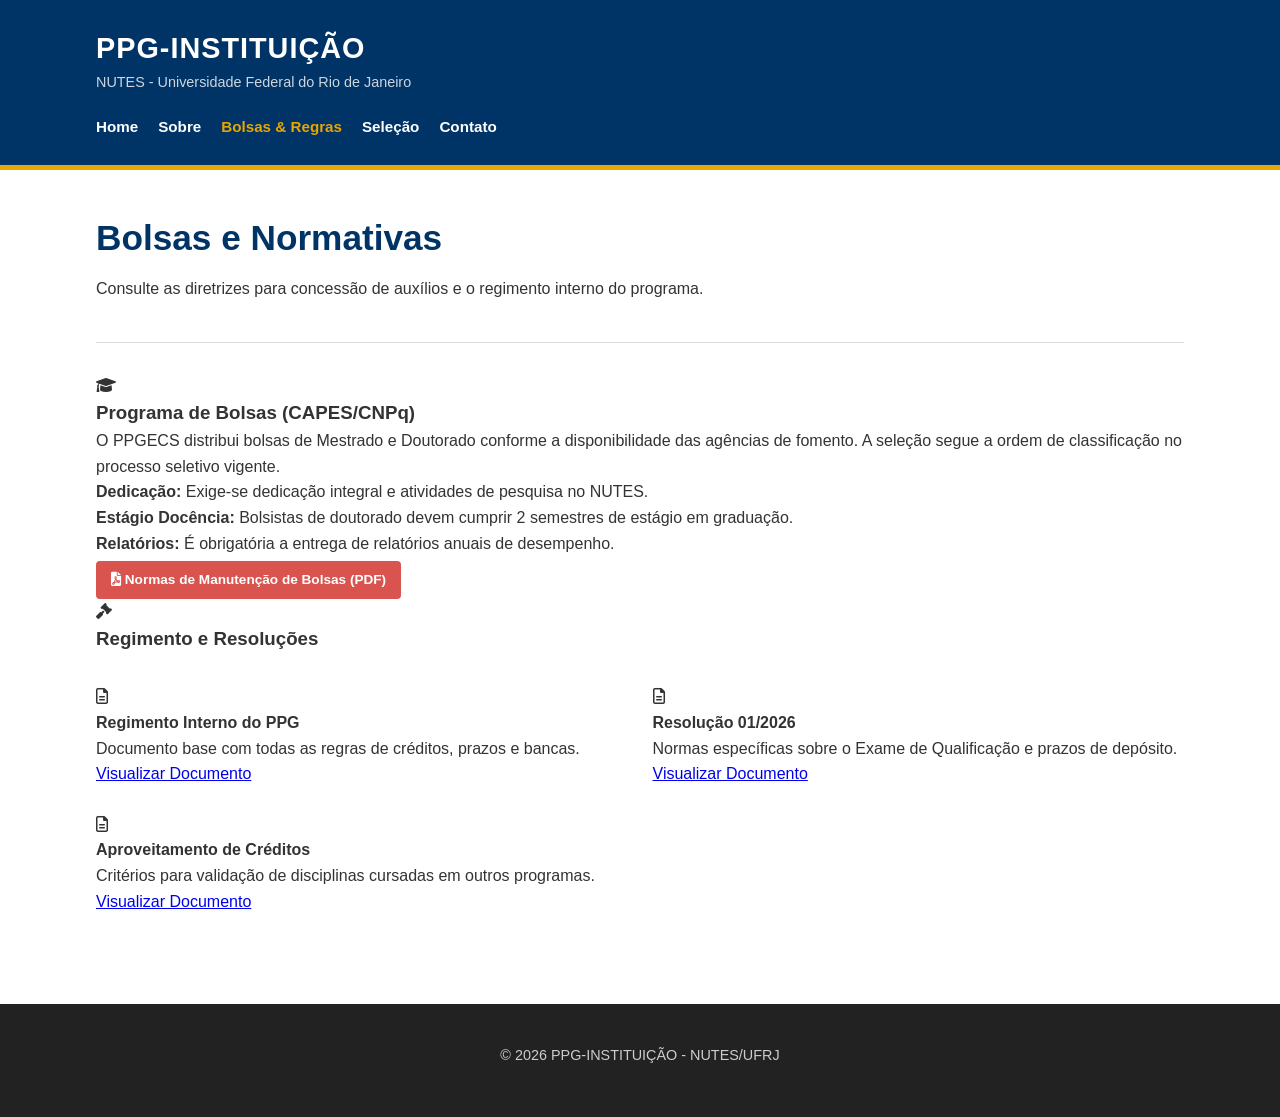
==== bolsas.html @ 541af4d6 "Add files via upload" ====
<!DOCTYPE html>
<html lang="pt-br">
<head>
    <meta charset="UTF-8">
    <meta name="viewport" content="width=device-width, initial-scale=1.0">
    <title>Bolsas e Regulamentos | PPG-INSTITUIÇÃO</title>
    <link rel="stylesheet" href="style.css">
    <link rel="stylesheet" href="https://cdnjs.cloudflare.com/ajax/libs/font-awesome/6.0.0/css/all.min.css">
</head>
<body>

    <header>
        <div class="container">
            <div class="logo">
                <h1>PPG-INSTITUIÇÃO</h1>
                <p>NUTES - Universidade Federal do Rio de Janeiro</p>
            </div>
            <nav>
                <ul>
                    <li><a href="index.html">Home</a></li>
                    <li><a href="sobre.html">Sobre</a></li>
                    <li><a href="bolsas.html" class="active">Bolsas & Regras</a></li>
                    <li><a href="selecao.html">Seleção</a></li>
                    <li><a href="contato.html">Contato</a></li>
                </ul>
            </nav>
        </div>
    </header>

    <main class="container">
        <section class="page-header">
            <h2>Bolsas e Normativas</h2>
            <p>Consulte as diretrizes para concessão de auxílios e o regimento interno do programa.</p>
        </section>

        <section class="info-block">
            <div class="section-title">
                <i class="fas fa-graduation-cap"></i>
                <h3>Programa de Bolsas (CAPES/CNPq)</h3>
            </div>
            <div class="content-card">
                <p>O PPGECS distribui bolsas de Mestrado e Doutorado conforme a disponibilidade das agências de fomento. A seleção segue a ordem de classificação no processo seletivo vigente.</p>
                <ul class="regra-lista">
                    <li><strong>Dedicação:</strong> Exige-se dedicação integral e atividades de pesquisa no NUTES.</li>
                    <li><strong>Estágio Docência:</strong> Bolsistas de doutorado devem cumprir 2 semestres de estágio em graduação.</li>
                    <li><strong>Relatórios:</strong> É obrigatória a entrega de relatórios anuais de desempenho.</li>
                </ul>
                <a href="#" class="btn-pdf"><i class="fas fa-file-pdf"></i> Normas de Manutenção de Bolsas (PDF)</a>
            </div>
        </section>

        <section class="info-block">
            <div class="section-title">
                <i class="fas fa-gavel"></i>
                <h3>Regimento e Resoluções</h3>
            </div>
            <div class="regulamento-grid">
                <div class="doc-item">
                    <div class="doc-icon"><i class="far fa-file-alt"></i></div>
                    <div class="doc-text">
                        <h4>Regimento Interno do PPG</h4>
                        <p>Documento base com todas as regras de créditos, prazos e bancas.</p>
                        <a href="#">Visualizar Documento</a>
                    </div>
                </div>

                <div class="doc-item">
                    <div class="doc-icon"><i class="far fa-file-alt"></i></div>
                    <div class="doc-text">
                        <h4>Resolução 01/2026</h4>
                        <p>Normas específicas sobre o Exame de Qualificação e prazos de depósito.</p>
                        <a href="#">Visualizar Documento</a>
                    </div>
                </div>

                <div class="doc-item">
                    <div class="doc-icon"><i class="far fa-file-alt"></i></div>
                    <div class="doc-text">
                        <h4>Aproveitamento de Créditos</h4>
                        <p>Critérios para validação de disciplinas cursadas em outros programas.</p>
                        <a href="#">Visualizar Documento</a>
                    </div>
                </div>
            </div>
        </section>
    </main>

    <footer>
        <div class="container">
            <p>&copy; 2026 PPG-INSTITUIÇÃO - NUTES/UFRJ</p>
        </div>
    </footer>

</body>
</html>
---- style.css ----
/* ARQUIVO: style.css
   ESTILO: Institucional / Acadêmico (Inspirado na UFRJ)
*/

/* --- 1. CONFIGURAÇÕES GERAIS E VARIÁVEIS --- */
:root {
    --ufrj-blue: #003366;     /* Azul Marinho Oficial */
    --ufrj-gold: #e7a600;     /* Dourado de Detalhe */
    --light-gray: #f4f4f4;    /* Fundo de seções */
    --border-color: #ddd;     /* Bordas de tabelas e cards */
    --text-color: #333;       /* Cor principal do texto */
    --white: #ffffff;
    --danger-red: #d9534f;    /* Cor para PDFs e Alertas */
}

* {
    box-sizing: border-box;
    margin: 0;
    padding: 0;
}

body {
    font-family: 'Segoe UI', Roboto, Helvetica, Arial, sans-serif;
    line-height: 1.6;
    color: var(--text-color);
    background-color: #fff;
}

.container {
    width: 85%;
    max-width: 1200px;
    margin: auto;
    overflow: hidden;
}

/* --- 2. CABEÇALHO E NAVEGAÇÃO --- */
header {
    background: var(--ufrj-blue);
    color: var(--white);
    padding: 25px 0;
    border-bottom: 5px solid var(--ufrj-gold);
}

header .logo h1 {
    font-size: 1.8rem;
    letter-spacing: 1px;
}

header .logo p {
    font-size: 0.9rem;
    opacity: 0.8;
}

nav {
    margin-top: 20px;
}

nav ul {
    list-style: none;
    display: flex;
    flex-wrap: wrap;
    gap: 20px;
}

nav a {
    color: var(--white);
    text-decoration: none;
    font-weight: 600;
    font-size: 0.95rem;
    transition: color 0.3s;
}

nav a:hover, nav a.active {
    color: var(--ufrj-gold);
}

/* --- 3. COMPONENTES DE PÁGINA (HERO & HEADERS) --- */
.page-header {
    padding: 40px 0;
    border-bottom: 1px solid var(--border-color);
    margin-bottom: 30px;
}

.page-header h2 {
    color: var(--ufrj-blue);
    font-size: 2.2rem;
    margin-bottom: 10px;
}

/* --- 4. TABELAS ACADÊMICAS (Seleção, Disciplinas, Calendário) --- */
.data-table {
    width: 100%;
    border-collapse: collapse;
    margin: 20px 0;
    background: var(--white);
}

.data-table th {
    background: var(--ufrj-blue);
    color: var(--white);
    text-align: left;
    padding: 15px;
}

.data-table td {
    padding: 12px 15px;
    border-bottom: 1px solid var(--border-color);
}

.data-table tr:nth-child(even) { background: #f9f9f9; }
.data-table tr:hover { background: #f1f1f1; }

.highlight-row { background-color: #fdfae6 !important; }

/* --- 5. CARDS E GRIDS (Docentes, Coordenação, Linhas) --- */
.docentes-grid, .coord-grid, .regulamento-grid {
    display: grid;
    grid-template-columns: repeat(auto-fill, minmax(350px, 1fr));
    gap: 25px;
    margin: 30px 0;
}

.docente-card, .coord-card, .linha-box {
    background: var(--white);
    border: 1px solid var(--border-color);
    border-left: 5px solid var(--ufrj-blue);
    padding: 20px;
    transition: transform 0.2s;
}

.docente-card:hover, .coord-card:hover {
    transform: translateY(-5px);
    box-shadow: 0 5px 15px rgba(0,0,0,0.1);
}

/* --- 6. ELEMENTOS DE TEXTO E ALERTAS --- */
.alert-box {
    background: #fff3cd;
    border-left: 5px solid var(--ufrj-gold);
    color: #856404;
    padding: 15px;
    margin: 20px 0;
    display: flex;
    align-items: center;
    gap: 15px;
}

.section-badge {
    display: inline-block;
    background: var(--ufrj-blue);
    color: white;
    padding: 5px 15px;
    font-size: 0.8rem;
    font-weight: bold;
    border-radius: 3px;
    margin-bottom: 10px;
}

/* --- 7. BOTÕES E LINKS DE DOWNLOAD --- */
.btn-dl, .btn-pdf, .btn-lattes {
    display: inline-block;
    text-decoration: none;
    padding: 8px 15px;
    border-radius: 4px;
    font-size: 0.85rem;
    font-weight: bold;
    transition: 0.3s;
    margin-top: 5px;
}

.btn-dl { border: 1px solid var(--ufrj-blue); color: var(--ufrj-blue); }
.btn-dl:hover { background: var(--ufrj-blue); color: white; }

.btn-pdf { background: var(--danger-red); color: white; }
.btn-pdf:hover { opacity: 0.9; }

/* --- 8. RODAPÉ --- */
footer {
    background: #222;
    color: #ccc;
    padding: 40px 0;
    margin-top: 60px;
    text-align: center;
    font-size: 0.9rem;
}

footer p { margin-bottom: 10px; }

/* --- 9. RESPONSIVIDADE --- */
@media (max-width: 768px) {
    .container { width: 92%; }
    header .logo { text-align: center; }
    nav ul { justify-content: center; gap: 10px; }
    .docentes-grid, .coord-grid { grid-template-columns: 1fr; }
    .about-content { flex-direction: column; }
}
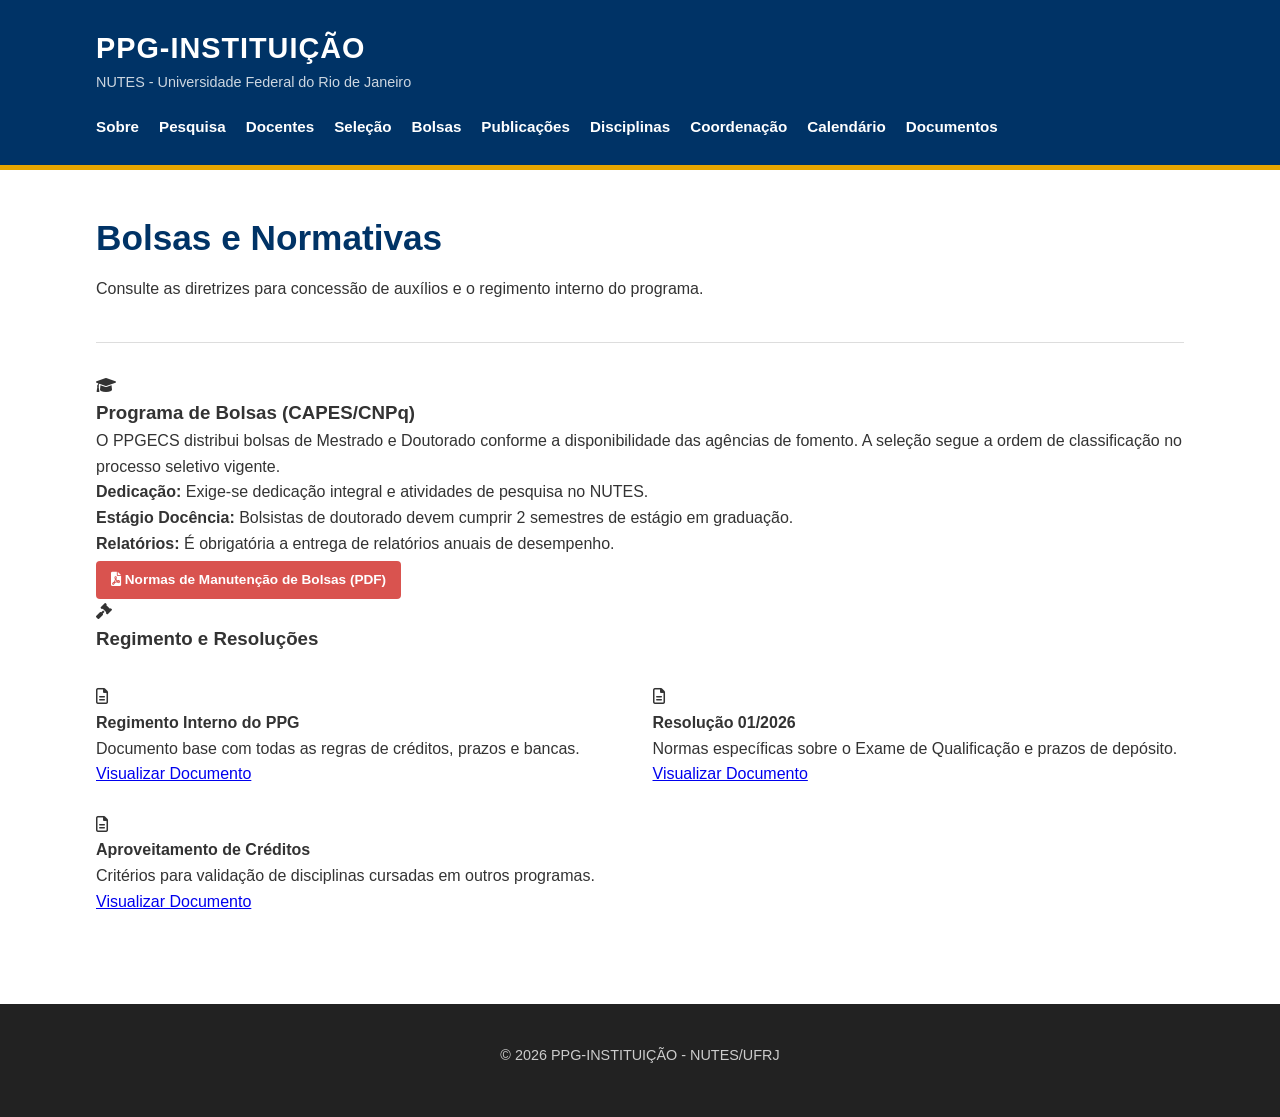
==== commit 8791e842: "Update bolsas.html" ====
--- a/bolsas.html
+++ b/bolsas.html
@@ -17,11 +17,16 @@
             </div>
             <nav>
                 <ul>
-                    <li><a href="index.html">Home</a></li>
                     <li><a href="sobre.html">Sobre</a></li>
-                    <li><a href="bolsas.html" class="active">Bolsas & Regras</a></li>
+                    <li><a href="linhas-pesquisa.html">Pesquisa</a></li>
+                    <li><a href="docentes.html">Docentes</a></li>
                     <li><a href="selecao.html">Seleção</a></li>
-                    <li><a href="contato.html">Contato</a></li>
+                    <li><a href="bolsas.html">Bolsas</a></li>
+                    <li><a href="publicacoes.html">Publicações</a></li>
+                    <li><a href="disciplinas.html">Disciplinas</a></li>
+                    <li><a href="coordenacao.html">Coordenação</a></li>
+                    <li><a href="calendario.html">Calendário</a></li>
+                    <li><a href="documentos.html">Documentos</a></li>
                 </ul>
             </nav>
         </div>
@@ -92,4 +97,5 @@
     </footer>
 
 </body>
-</html>+
+</html>
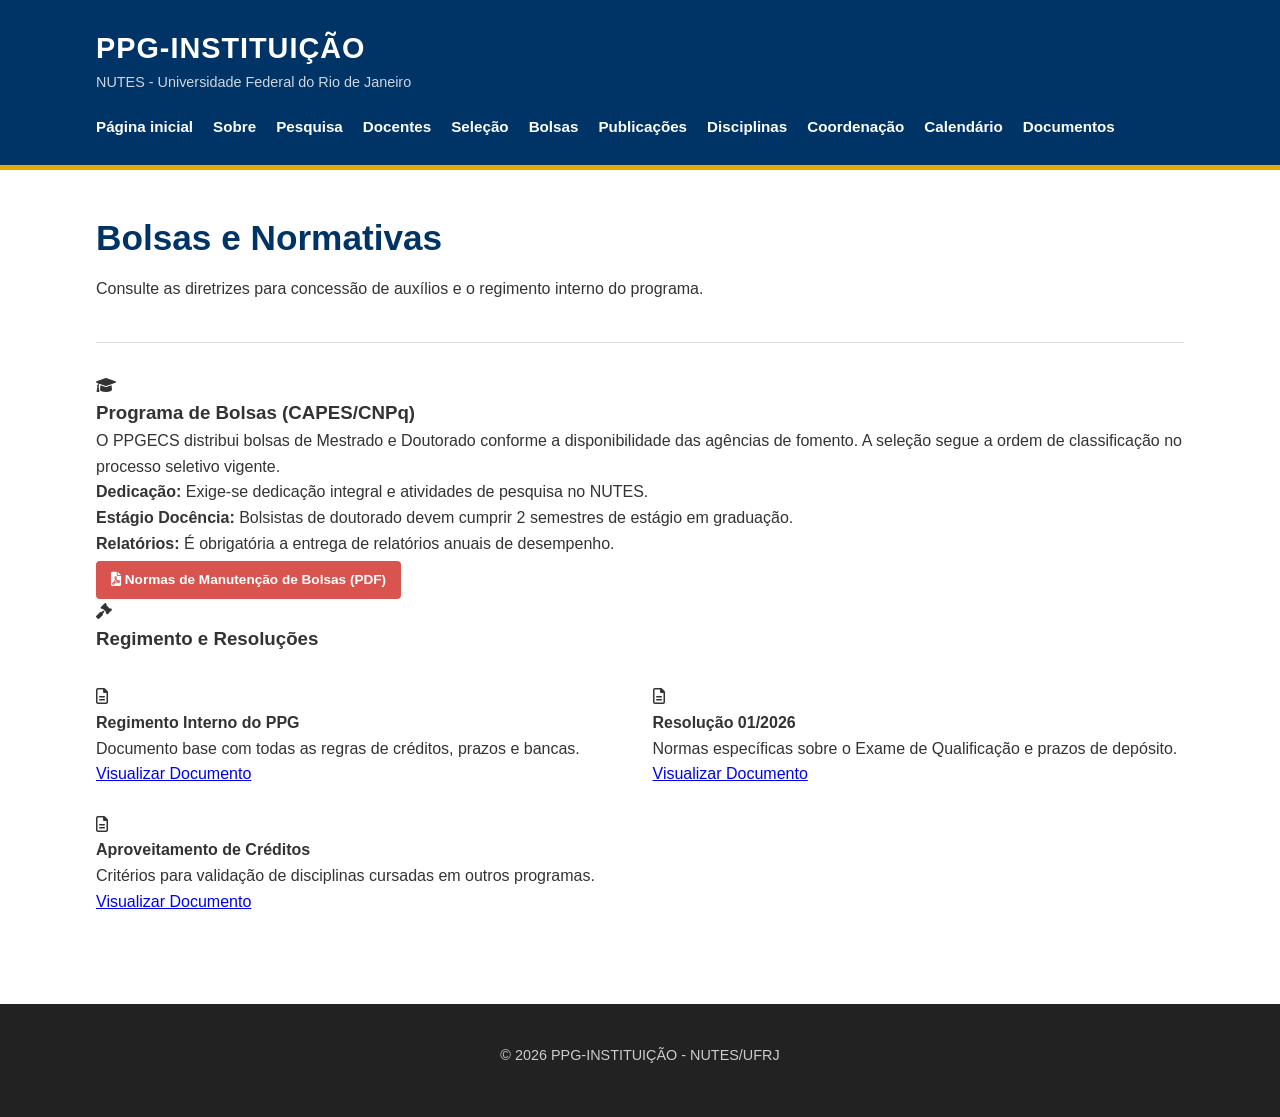
==== commit 48815f56: "Update bolsas.html" ====
--- a/bolsas.html
+++ b/bolsas.html
@@ -17,6 +17,7 @@
             </div>
             <nav>
                 <ul>
+                    <li><a href="index.html">Página inicial</a></li>
                     <li><a href="sobre.html">Sobre</a></li>
                     <li><a href="linhas-pesquisa.html">Pesquisa</a></li>
                     <li><a href="docentes.html">Docentes</a></li>
@@ -99,3 +100,4 @@
 </body>
 
 </html>
+
